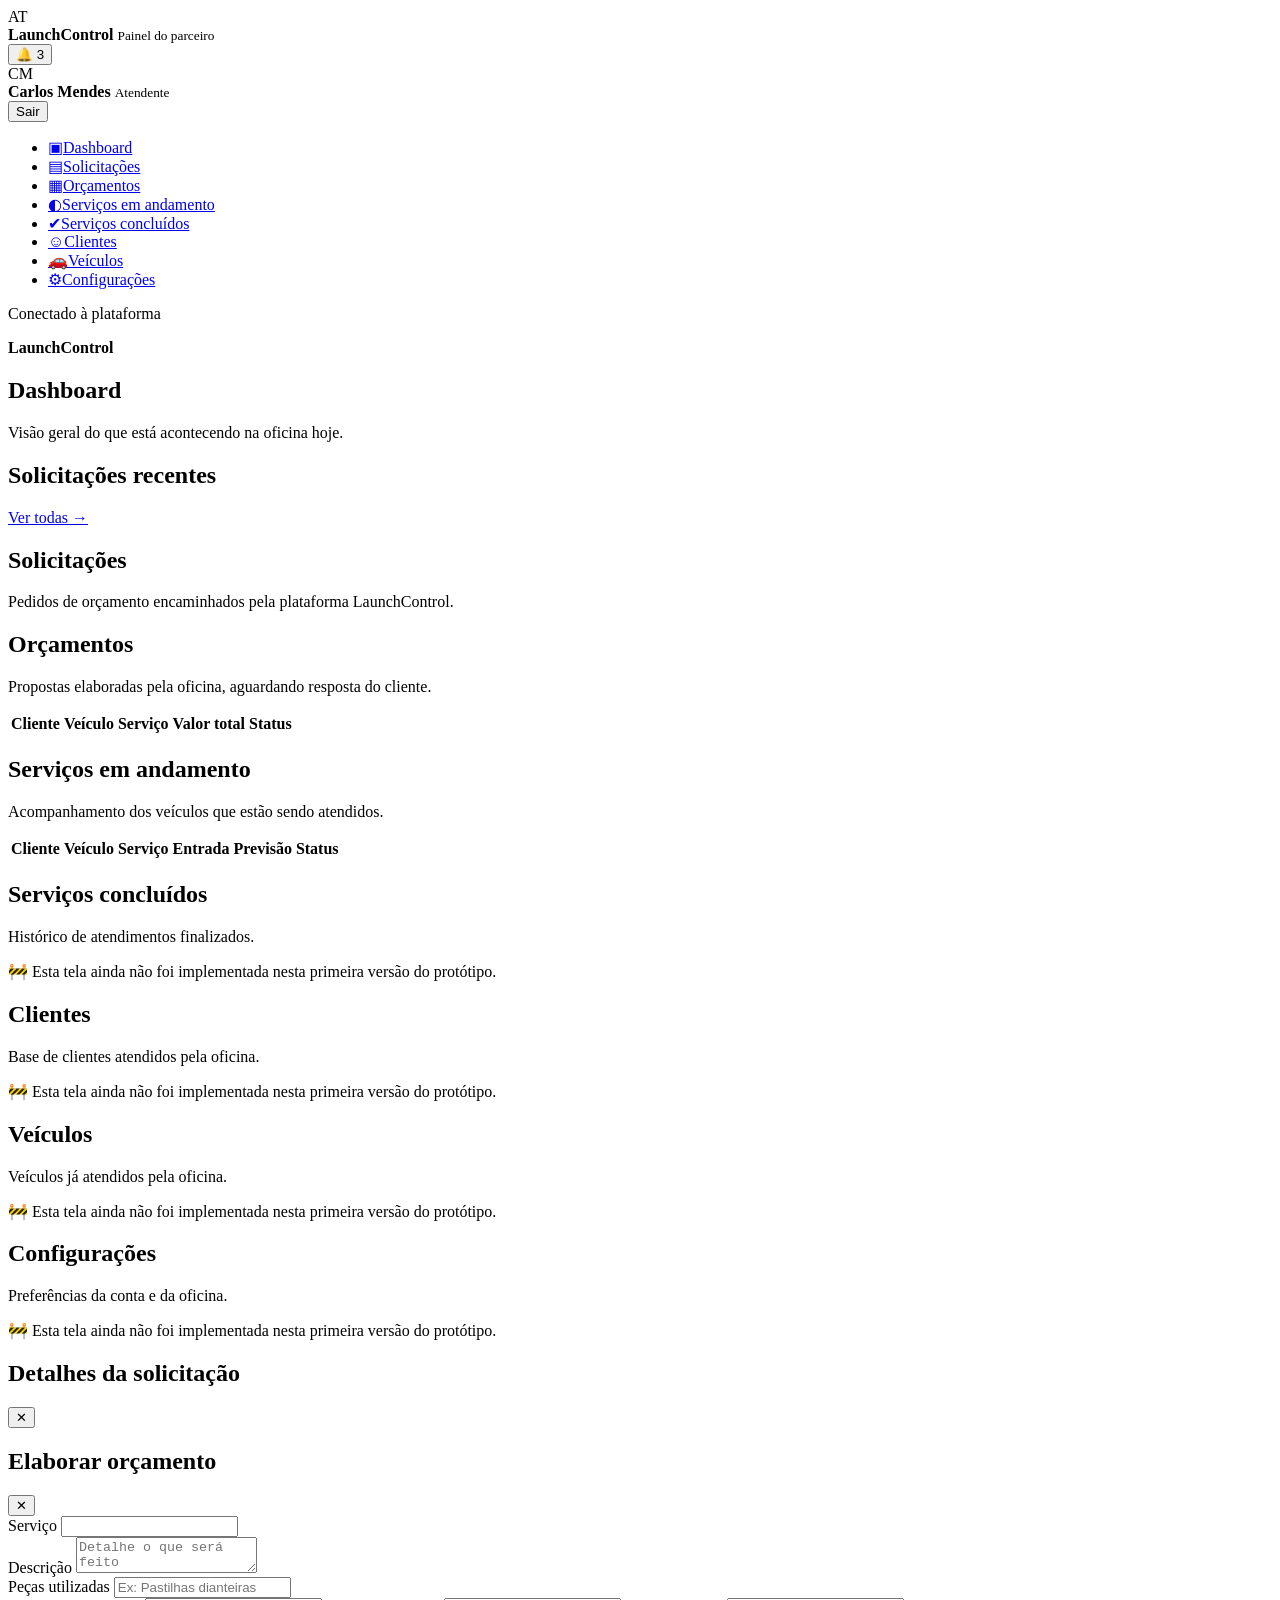
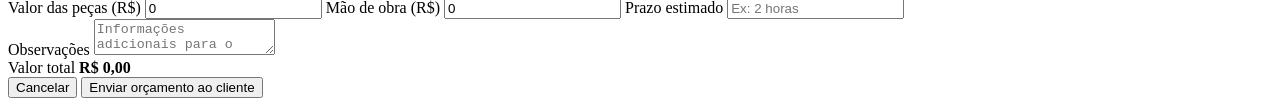
==== index.html @ 69ebf951 "feat: adiciona index.html LaunchControl" ====
<!DOCTYPE html>
<html lang="pt-BR">
<head>
<meta charset="UTF-8">
<meta name="viewport" content="width=device-width, initial-scale=1.0">
<title>LaunchControl — Painel da Oficina</title>
<link rel="preconnect" href="https://fonts.googleapis.com">
<link href="https://fonts.googleapis.com/css2?family=Oswald:wght@500;600;700&family=Inter:wght@400;500;600;700&family=Roboto+Mono:wght@500;600&display=swap" rel="stylesheet">
<link rel="stylesheet" href="style.css">
</head>
<body>

<!-- ============ HEADER ============ -->
<header class="topbar">
  <div class="topbar__brand">
    <span class="brand-mark">AT</span>
    <div class="brand-text">
      <strong>LaunchControl</strong>
      <small>Painel do parceiro</small>
    </div>
  </div>

  <div class="topbar__actions">
    <button class="icon-btn" id="btnNotif" title="Notificações">
      🔔
      <span class="badge-dot">3</span>
    </button>
    <div class="topbar__user">
      <div class="avatar">CM</div>
      <div class="user-text">
        <strong>Carlos Mendes</strong>
        <small>Atendente</small>
      </div>
    </div>
    <button class="btn btn--ghost" id="btnLogout">Sair</button>
  </div>
</header>

<div class="stripe" aria-hidden="true"></div>

<div class="app">

  <!-- ============ SIDEBAR ============ -->
  <nav class="sidebar">
    <ul>
      <li><a href="#" class="nav-link is-active" data-view="dashboard"><span class="nav-ico">▣</span>Dashboard</a></li>
      <li><a href="#" class="nav-link" data-view="solicitacoes"><span class="nav-ico">▤</span>Solicitações</a></li>
      <li><a href="#" class="nav-link" data-view="orcamentos"><span class="nav-ico">▦</span>Orçamentos</a></li>
      <li><a href="#" class="nav-link" data-view="andamento"><span class="nav-ico">◐</span>Serviços em andamento</a></li>
      <li><a href="#" class="nav-link" data-view="concluidos"><span class="nav-ico">✔</span>Serviços concluídos</a></li>
      <li><a href="#" class="nav-link" data-view="clientes"><span class="nav-ico">☺</span>Clientes</a></li>
      <li><a href="#" class="nav-link" data-view="veiculos"><span class="nav-ico">🚗</span>Veículos</a></li>
      <li><a href="#" class="nav-link" data-view="config"><span class="nav-ico">⚙</span>Configurações</a></li>
    </ul>
    <div class="sidebar__foot">
      <p>Conectado à plataforma</p>
      <strong>LaunchControl</strong>
    </div>
  </nav>

  <!-- ============ MAIN CONTENT ============ -->
  <main class="content">

    <!-- ---------- VIEW: DASHBOARD ---------- -->
    <section id="view-dashboard" class="view is-active">
      <div class="view-head">
        <div>
          <h1>Dashboard</h1>
          <p class="subtitle">Visão geral do que está acontecendo na oficina hoje.</p>
        </div>
      </div>

      <div class="cards-grid" id="kpiCards">
        <!-- preenchido via JS -->
      </div>

      <div class="panel">
        <div class="panel__head">
          <h2>Solicitações recentes</h2>
          <a href="#" class="link-more" data-view="solicitacoes">Ver todas →</a>
        </div>
        <div class="req-list" id="recentRequests">
          <!-- preenchido via JS -->
        </div>
      </div>
    </section>

    <!-- ---------- VIEW: SOLICITAÇÕES ---------- -->
    <section id="view-solicitacoes" class="view">
      <div class="view-head">
        <div>
          <h1>Solicitações</h1>
          <p class="subtitle">Pedidos de orçamento encaminhados pela plataforma LaunchControl.</p>
        </div>
      </div>
      <div class="panel">
        <div class="req-list" id="allRequests">
          <!-- preenchido via JS -->
        </div>
      </div>
    </section>

    <!-- ---------- VIEW: ORÇAMENTOS ---------- -->
    <section id="view-orcamentos" class="view">
      <div class="view-head">
        <div>
          <h1>Orçamentos</h1>
          <p class="subtitle">Propostas elaboradas pela oficina, aguardando resposta do cliente.</p>
        </div>
      </div>
      <div class="panel">
        <table class="data-table" id="orcamentosTable">
          <thead>
            <tr><th>Cliente</th><th>Veículo</th><th>Serviço</th><th>Valor total</th><th>Status</th></tr>
          </thead>
          <tbody><!-- preenchido via JS --></tbody>
        </table>
      </div>
    </section>

    <!-- ---------- VIEW: SERVIÇOS EM ANDAMENTO ---------- -->
    <section id="view-andamento" class="view">
      <div class="view-head">
        <div>
          <h1>Serviços em andamento</h1>
          <p class="subtitle">Acompanhamento dos veículos que estão sendo atendidos.</p>
        </div>
      </div>
      <div class="panel">
        <table class="data-table" id="andamentoTable">
          <thead>
            <tr>
              <th>Cliente</th><th>Veículo</th><th>Serviço</th>
              <th>Entrada</th><th>Previsão</th><th>Status</th>
            </tr>
          </thead>
          <tbody><!-- preenchido via JS --></tbody>
        </table>
      </div>
    </section>

    <!-- ---------- VIEW: PLACEHOLDER (Concluídos, Clientes, Veículos, Config) ---------- -->
    <section id="view-concluidos" class="view">
      <div class="view-head"><div><h1>Serviços concluídos</h1><p class="subtitle">Histórico de atendimentos finalizados.</p></div></div>
      <div class="panel empty-panel">
        <p>🚧 Esta tela ainda não foi implementada nesta primeira versão do protótipo.</p>
      </div>
    </section>
    <section id="view-clientes" class="view">
      <div class="view-head"><div><h1>Clientes</h1><p class="subtitle">Base de clientes atendidos pela oficina.</p></div></div>
      <div class="panel empty-panel"><p>🚧 Esta tela ainda não foi implementada nesta primeira versão do protótipo.</p></div>
    </section>
    <section id="view-veiculos" class="view">
      <div class="view-head"><div><h1>Veículos</h1><p class="subtitle">Veículos já atendidos pela oficina.</p></div></div>
      <div class="panel empty-panel"><p>🚧 Esta tela ainda não foi implementada nesta primeira versão do protótipo.</p></div>
    </section>
    <section id="view-config" class="view">
      <div class="view-head"><div><h1>Configurações</h1><p class="subtitle">Preferências da conta e da oficina.</p></div></div>
      <div class="panel empty-panel"><p>🚧 Esta tela ainda não foi implementada nesta primeira versão do protótipo.</p></div>
    </section>

  </main>
</div>

<!-- ============ MODAL: DETALHES DA SOLICITAÇÃO ============ -->
<div class="modal-overlay" id="modalDetalhe">
  <div class="modal modal--wide">
    <div class="modal__head">
      <h2>Detalhes da solicitação</h2>
      <button class="icon-btn" id="closeDetalhe">✕</button>
    </div>
    <div class="modal__body" id="detalheBody">
      <!-- preenchido via JS -->
    </div>
  </div>
</div>

<!-- ============ MODAL: ELABORAR ORÇAMENTO ============ -->
<div class="modal-overlay" id="modalOrcamento">
  <div class="modal modal--wide">
    <div class="modal__head">
      <h2>Elaborar orçamento</h2>
      <button class="icon-btn" id="closeOrcamento">✕</button>
    </div>
    <form class="modal__body" id="formOrcamento">
      <input type="hidden" id="orcSolicitacaoId">

      <div class="form-row">
        <label>Serviço
          <input type="text" id="orcServico" required>
        </label>
      </div>

      <div class="form-row">
        <label>Descrição
          <textarea id="orcDescricao" rows="2" placeholder="Detalhe o que será feito"></textarea>
        </label>
      </div>

      <div class="form-row">
        <label>Peças utilizadas
          <input type="text" id="orcPecas" placeholder="Ex: Pastilhas dianteiras">
        </label>
      </div>

      <div class="form-grid">
        <label>Valor das peças (R$)
          <input type="number" id="orcValorPecas" min="0" step="0.01" value="0" required>
        </label>
        <label>Mão de obra (R$)
          <input type="number" id="orcMaoDeObra" min="0" step="0.01" value="0" required>
        </label>
        <label>Prazo estimado
          <input type="text" id="orcPrazo" placeholder="Ex: 2 horas" required>
        </label>
      </div>

      <div class="form-row">
        <label>Observações
          <textarea id="orcObs" rows="2" placeholder="Informações adicionais para o cliente"></textarea>
        </label>
      </div>

      <div class="total-box">
        <span>Valor total</span>
        <strong id="orcTotal">R$ 0,00</strong>
      </div>

      <div class="modal__actions">
        <button type="button" class="btn btn--ghost" id="cancelOrcamento">Cancelar</button>
        <button type="submit" class="btn btn--primary">Enviar orçamento ao cliente</button>
      </div>
    </form>
  </div>
</div>

<!-- ============ TOAST ============ -->
<div class="toast" id="toast"></div>

<script src="script.js"></script>
</body>
</html>
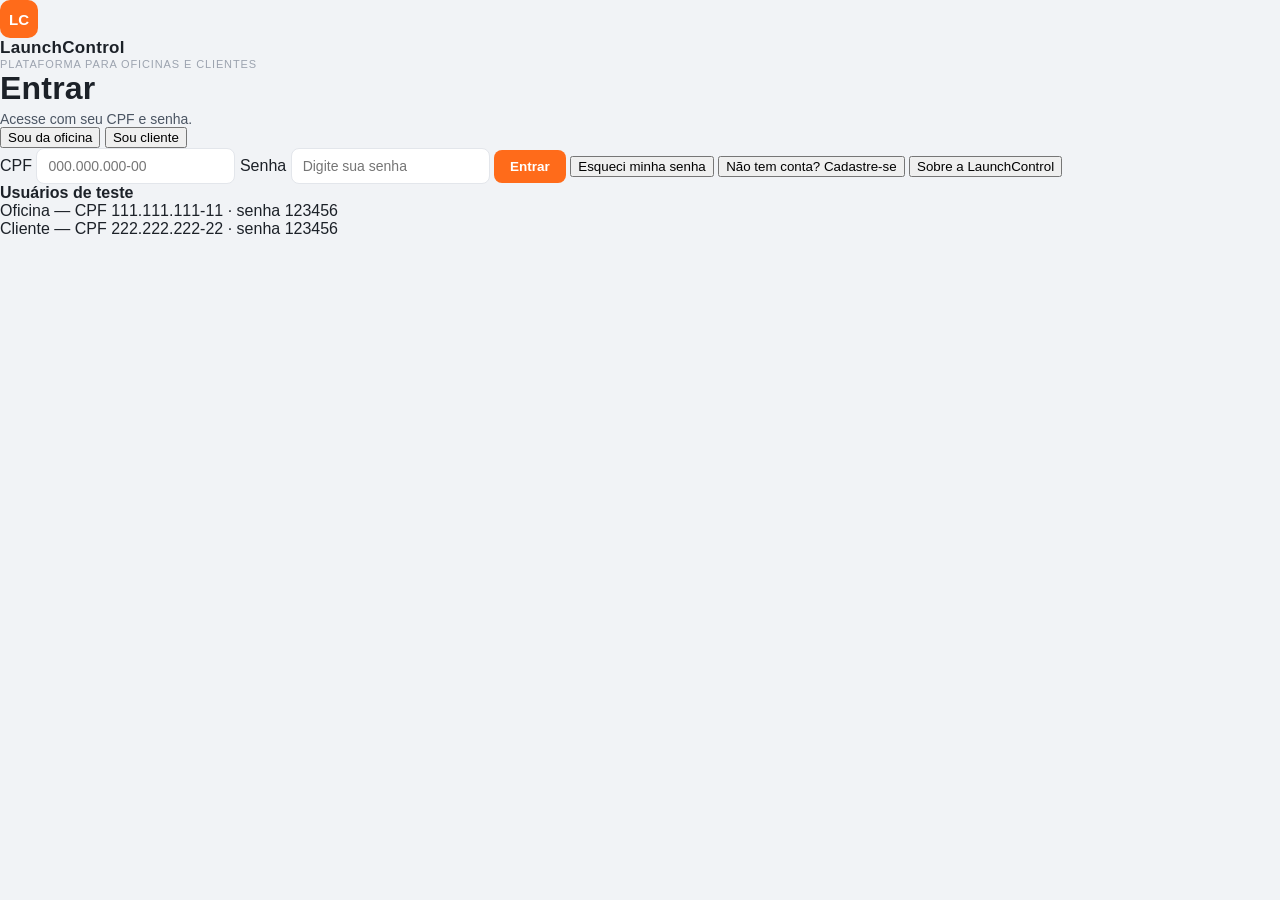
==== commit 269683af: "feat: atualiza index.html LaunchControl" ====
--- a/index.html
+++ b/index.html
@@ -3,183 +3,541 @@
 <head>
 <meta charset="UTF-8">
 <meta name="viewport" content="width=device-width, initial-scale=1.0">
-<title>LaunchControl — Painel da Oficina</title>
+<title>LaunchControl Oficina — Painel</title>
 <link rel="preconnect" href="https://fonts.googleapis.com">
 <link href="https://fonts.googleapis.com/css2?family=Oswald:wght@500;600;700&family=Inter:wght@400;500;600;700&family=Roboto+Mono:wght@500;600&display=swap" rel="stylesheet">
 <link rel="stylesheet" href="style.css">
 </head>
 <body>
 
-<!-- ============ HEADER ============ -->
-<header class="topbar">
-  <div class="topbar__brand">
-    <span class="brand-mark">AT</span>
-    <div class="brand-text">
-      <strong>LaunchControl</strong>
-      <small>Painel do parceiro</small>
-    </div>
-  </div>
-
-  <div class="topbar__actions">
-    <button class="icon-btn" id="btnNotif" title="Notificações">
-      🔔
-      <span class="badge-dot">3</span>
-    </button>
-    <div class="topbar__user">
-      <div class="avatar">CM</div>
-      <div class="user-text">
-        <strong>Carlos Mendes</strong>
-        <small>Atendente</small>
-      </div>
-    </div>
-    <button class="btn btn--ghost" id="btnLogout">Sair</button>
-  </div>
-</header>
-
-<div class="stripe" aria-hidden="true"></div>
-
-<div class="app">
-
-  <!-- ============ SIDEBAR ============ -->
-  <nav class="sidebar">
-    <ul>
-      <li><a href="#" class="nav-link is-active" data-view="dashboard"><span class="nav-ico">▣</span>Dashboard</a></li>
-      <li><a href="#" class="nav-link" data-view="solicitacoes"><span class="nav-ico">▤</span>Solicitações</a></li>
-      <li><a href="#" class="nav-link" data-view="orcamentos"><span class="nav-ico">▦</span>Orçamentos</a></li>
-      <li><a href="#" class="nav-link" data-view="andamento"><span class="nav-ico">◐</span>Serviços em andamento</a></li>
-      <li><a href="#" class="nav-link" data-view="concluidos"><span class="nav-ico">✔</span>Serviços concluídos</a></li>
-      <li><a href="#" class="nav-link" data-view="clientes"><span class="nav-ico">☺</span>Clientes</a></li>
-      <li><a href="#" class="nav-link" data-view="veiculos"><span class="nav-ico">🚗</span>Veículos</a></li>
-      <li><a href="#" class="nav-link" data-view="config"><span class="nav-ico">⚙</span>Configurações</a></li>
-    </ul>
-    <div class="sidebar__foot">
-      <p>Conectado à plataforma</p>
-      <strong>LaunchControl</strong>
-    </div>
-  </nav>
-
-  <!-- ============ MAIN CONTENT ============ -->
-  <main class="content">
-
-    <!-- ---------- VIEW: DASHBOARD ---------- -->
-    <section id="view-dashboard" class="view is-active">
-      <div class="view-head">
-        <div>
-          <h1>Dashboard</h1>
-          <p class="subtitle">Visão geral do que está acontecendo na oficina hoje.</p>
-        </div>
-      </div>
-
-      <div class="cards-grid" id="kpiCards">
-        <!-- preenchido via JS -->
-      </div>
-
-      <div class="panel">
-        <div class="panel__head">
-          <h2>Solicitações recentes</h2>
-          <a href="#" class="link-more" data-view="solicitacoes">Ver todas →</a>
-        </div>
-        <div class="req-list" id="recentRequests">
-          <!-- preenchido via JS -->
-        </div>
-      </div>
-    </section>
-
-    <!-- ---------- VIEW: SOLICITAÇÕES ---------- -->
-    <section id="view-solicitacoes" class="view">
-      <div class="view-head">
-        <div>
-          <h1>Solicitações</h1>
-          <p class="subtitle">Pedidos de orçamento encaminhados pela plataforma LaunchControl.</p>
-        </div>
-      </div>
-      <div class="panel">
-        <div class="req-list" id="allRequests">
-          <!-- preenchido via JS -->
-        </div>
-      </div>
-    </section>
-
-    <!-- ---------- VIEW: ORÇAMENTOS ---------- -->
-    <section id="view-orcamentos" class="view">
-      <div class="view-head">
-        <div>
-          <h1>Orçamentos</h1>
-          <p class="subtitle">Propostas elaboradas pela oficina, aguardando resposta do cliente.</p>
-        </div>
-      </div>
-      <div class="panel">
-        <table class="data-table" id="orcamentosTable">
-          <thead>
-            <tr><th>Cliente</th><th>Veículo</th><th>Serviço</th><th>Valor total</th><th>Status</th></tr>
-          </thead>
-          <tbody><!-- preenchido via JS --></tbody>
-        </table>
-      </div>
-    </section>
-
-    <!-- ---------- VIEW: SERVIÇOS EM ANDAMENTO ---------- -->
-    <section id="view-andamento" class="view">
-      <div class="view-head">
-        <div>
-          <h1>Serviços em andamento</h1>
-          <p class="subtitle">Acompanhamento dos veículos que estão sendo atendidos.</p>
-        </div>
-      </div>
-      <div class="panel">
-        <table class="data-table" id="andamentoTable">
-          <thead>
-            <tr>
-              <th>Cliente</th><th>Veículo</th><th>Serviço</th>
-              <th>Entrada</th><th>Previsão</th><th>Status</th>
-            </tr>
-          </thead>
-          <tbody><!-- preenchido via JS --></tbody>
-        </table>
-      </div>
-    </section>
-
-    <!-- ---------- VIEW: PLACEHOLDER (Concluídos, Clientes, Veículos, Config) ---------- -->
-    <section id="view-concluidos" class="view">
-      <div class="view-head"><div><h1>Serviços concluídos</h1><p class="subtitle">Histórico de atendimentos finalizados.</p></div></div>
-      <div class="panel empty-panel">
-        <p>🚧 Esta tela ainda não foi implementada nesta primeira versão do protótipo.</p>
-      </div>
-    </section>
-    <section id="view-clientes" class="view">
-      <div class="view-head"><div><h1>Clientes</h1><p class="subtitle">Base de clientes atendidos pela oficina.</p></div></div>
-      <div class="panel empty-panel"><p>🚧 Esta tela ainda não foi implementada nesta primeira versão do protótipo.</p></div>
-    </section>
-    <section id="view-veiculos" class="view">
-      <div class="view-head"><div><h1>Veículos</h1><p class="subtitle">Veículos já atendidos pela oficina.</p></div></div>
-      <div class="panel empty-panel"><p>🚧 Esta tela ainda não foi implementada nesta primeira versão do protótipo.</p></div>
-    </section>
-    <section id="view-config" class="view">
-      <div class="view-head"><div><h1>Configurações</h1><p class="subtitle">Preferências da conta e da oficina.</p></div></div>
-      <div class="panel empty-panel"><p>🚧 Esta tela ainda não foi implementada nesta primeira versão do protótipo.</p></div>
-    </section>
-
+<!-- =========================================================
+     TELA DE LOGIN
+     Autenticação simulada (mock/localStorage) — sem backend real.
+     Ponto de integração futura: substituir autenticarUsuario() em
+     script.js por uma chamada real a uma API de autenticação.
+     ========================================================= -->
+<div class="login-screen" id="telaLogin">
+  <div class="login-card">
+    <div class="login-card__brand">
+      <span class="brand-mark">LC</span>
+      <div class="brand-text">
+        <strong>LaunchControl</strong>
+        <small>Plataforma para oficinas e clientes</small>
+      </div>
+    </div>
+
+    <h1>Entrar</h1>
+    <p class="subtitle">Acesse com seu CPF e senha.</p>
+
+    <div class="segmented" id="tipoUsuarioSeg">
+      <button type="button" class="segmented__opt is-active" data-tipo="oficina">Sou da oficina</button>
+      <button type="button" class="segmented__opt" data-tipo="cliente">Sou cliente</button>
+    </div>
+
+    <form id="formLogin" novalidate>
+      <input type="hidden" id="loginTipo" value="oficina">
+
+      <label class="field">
+        CPF
+        <input type="text" id="loginCpf" inputmode="numeric" placeholder="000.000.000-00" maxlength="14" autocomplete="username" required>
+        <span class="field-error" id="erroCpf"></span>
+      </label>
+
+      <label class="field">
+        Senha
+        <input type="password" id="loginSenha" placeholder="Digite sua senha" autocomplete="current-password" required>
+        <span class="field-error" id="erroSenha"></span>
+      </label>
+
+      <span class="field-error" id="erroLogin"></span>
+
+      <button type="submit" class="btn btn--primary btn--block">Entrar</button>
+      <button type="button" class="btn-link" id="btnEsqueciSenha">Esqueci minha senha</button>
+      <button type="button" class="btn-link" id="btnIrParaCadastro">Não tem conta? Cadastre-se</button>
+      <button type="button" class="btn-link" id="btnIrParaSobreNos">Sobre a LaunchControl</button>
+    </form>
+
+    <div class="login-hint">
+      <strong>Usuários de teste</strong>
+      <p>Oficina — CPF <span class="mono">111.111.111-11</span> · senha <span class="mono">123456</span></p>
+      <p>Cliente — CPF <span class="mono">222.222.222-22</span> · senha <span class="mono">123456</span></p>
+    </div>
+  </div>
+</div>
+
+<!-- =========================================================
+     TELA DE CADASTRO
+     Criação de conta simulada (mock/localStorage) — sem backend real.
+     Ponto de integração futura: substituir cadastrarUsuario() em
+     script.js por uma chamada real a uma API (POST /auth/cadastro).
+     ========================================================= -->
+<div class="login-screen" id="telaCadastro" style="display:none;">
+  <div class="login-card">
+    <div class="login-card__brand">
+      <span class="brand-mark">LC</span>
+      <div class="brand-text">
+        <strong>LaunchControl</strong>
+        <small>Plataforma para oficinas e clientes</small>
+      </div>
+    </div>
+
+    <h1>Criar conta</h1>
+    <p class="subtitle">Preencha seus dados para começar a usar a LaunchControl.</p>
+
+    <div class="segmented" id="tipoCadastroSeg">
+      <button type="button" class="segmented__opt is-active" data-tipo="cliente">Sou cliente</button>
+      <button type="button" class="segmented__opt" data-tipo="oficina">Sou da oficina</button>
+    </div>
+
+    <form id="formCadastro" novalidate>
+      <input type="hidden" id="cadastroTipo" value="cliente">
+
+      <label class="field">
+        Nome completo
+        <input type="text" id="cadastroNome" placeholder="Digite seu nome completo" autocomplete="name" required>
+        <span class="field-error" id="erroCadastroNome"></span>
+      </label>
+
+      <label class="field">
+        CPF
+        <input type="text" id="cadastroCpf" inputmode="numeric" placeholder="000.000.000-00" maxlength="14" autocomplete="off" required>
+        <span class="field-error" id="erroCadastroCpf"></span>
+      </label>
+
+      <label class="field" id="campoCadastroTelefone">
+        Telefone
+        <input type="text" id="cadastroTelefone" inputmode="numeric" placeholder="(00) 00000-0000" maxlength="15" autocomplete="tel">
+        <span class="field-error" id="erroCadastroTelefone"></span>
+      </label>
+
+      <label class="field" id="campoCadastroEmail">
+        E-mail
+        <input type="email" id="cadastroEmail" placeholder="seuemail@exemplo.com" autocomplete="email">
+        <span class="field-error" id="erroCadastroEmail"></span>
+      </label>
+
+      <label class="field" id="campoCadastroCargo" style="display:none;">
+        Cargo
+        <input type="text" id="cadastroCargo" placeholder="Ex.: Atendente, Gerente" autocomplete="off">
+        <span class="field-error" id="erroCadastroCargo"></span>
+      </label>
+
+      <label class="field">
+        Senha
+        <input type="password" id="cadastroSenha" placeholder="Crie uma senha (mín. 6 caracteres)" autocomplete="new-password" required>
+        <span class="field-error" id="erroCadastroSenha"></span>
+      </label>
+
+      <label class="field">
+        Confirmar senha
+        <input type="password" id="cadastroConfirmarSenha" placeholder="Repita a senha" autocomplete="new-password" required>
+        <span class="field-error" id="erroCadastroConfirmarSenha"></span>
+      </label>
+
+      <span class="field-error" id="erroCadastro"></span>
+
+      <button type="submit" class="btn btn--primary btn--block">Criar conta</button>
+      <button type="button" class="btn-link" id="btnVoltarParaLogin">Já tenho conta? Entrar</button>
+    </form>
+  </div>
+</div>
+
+<!-- =========================================================
+     TELA SOBRE NÓS
+     Página institucional, integrada como uma tela do próprio app
+     (mesmo padrão de telaLogin/telaCadastro), acessível a partir
+     do link "Sobre a LaunchControl" na tela de login.
+     ========================================================= -->
+<div class="about-page" id="telaSobreNos" style="display:none;">
+
+  <header class="about-topbar">
+    <div class="about-topbar__brand">
+      <span class="brand-mark">LC</span>
+      <div class="brand-text">
+        <strong>LaunchControl</strong>
+        <small>Plataforma para oficinas e clientes</small>
+      </div>
+    </div>
+    <nav class="about-nav">
+      <a href="#" id="linkSobreNosInicio">Início</a>
+      <a href="#" class="is-active">Sobre nós</a>
+    </nav>
+    <div class="about-topbar__actions">
+      <button type="button" class="btn btn--ghost btn--small" id="btnSobreNosEntrar">Entrar</button>
+      <button type="button" class="btn btn--primary btn--small" id="btnSobreNosCriarConta">Criar conta</button>
+    </div>
+  </header>
+
+  <section class="about-hero">
+    <span class="about-eyebrow">Sobre a LaunchControl</span>
+    <h1>Conectamos oficinas e clientes em um só lugar</h1>
+    <p>A LaunchControl nasceu para simplificar a relação entre oficinas mecânicas e seus clientes, do orçamento à entrega do serviço — tudo em uma plataforma transparente e organizada.</p>
+  </section>
+
+  <main class="about-content">
+    <div class="about-section-head">
+      <span class="about-kicker">Quem somos</span>
+      <h2>Uma plataforma feita para o dia a dia da oficina</h2>
+      <p>O LaunchControl é uma plataforma digital criada para conectar clientes, oficinas e fornecedores de peças e serviços automotivos em um único ambiente. Reunimos solicitações, orçamentos e acompanhamento de serviços para tornar a manutenção veicular mais prática, organizada e transparente.</p>
+    </div>
+
+    <div class="about-pillars-grid">
+      <div class="about-pillar-card">
+        <div class="about-pillar-card__icon">◎</div>
+        <h3>Missão</h3>
+        <p>Conectar oficinas, clientes e fornecedores em uma plataforma completa para organizar solicitações, orçamentos, serviços, clientes e veículos, tornando a gestão automotiva mais simples, transparente e eficiente.</p>
+      </div>
+      <div class="about-pillar-card">
+        <div class="about-pillar-card__icon">✦</div>
+        <h3>Propósito</h3>
+        <p>Tornar o processo de manutenção automotiva mais organizado e acessível. O LaunchControl existe para reunir informações e facilitar a comunicação, ajudando os usuários a encontrar soluções, comparar alternativas e acompanhar os serviços com mais confiança.</p>
+      </div>
+    </div>
+
+    <div class="about-section-head">
+      <span class="about-kicker">O que nos guia</span>
+      <h2>Nossos valores</h2>
+      <p>Princípios que orientam como construímos a LaunchControl e como esperamos que oficinas e clientes se relacionem por meio dela.</p>
+    </div>
+
+    <div class="about-values-grid">
+      <div class="about-value-card">
+        <span class="about-value-num">01</span>
+        <h4>Transparência</h4>
+        <p>Informações claras para facilitar a comparação entre serviços, peças e orçamentos e apoiar decisões mais seguras.</p>
+      </div>
+      <div class="about-value-card">
+        <span class="about-value-num">02</span>
+        <h4>Praticidade</h4>
+        <p>Simplificar a pesquisa, contratação e acompanhamento dos serviços automotivos, reduzindo processos desnecessários.</p>
+      </div>
+      <div class="about-value-card">
+        <span class="about-value-num">03</span>
+        <h4>Confiança</h4>
+        <p>Promover relações mais seguras entre clientes, oficinas e fornecedores por meio de informações organizadas e acessíveis.</p>
+      </div>
+      <div class="about-value-card">
+        <span class="about-value-num">04</span>
+        <h4>Inovação</h4>
+        <p>Utilizar a tecnologia para modernizar o setor automotivo e melhorar a experiência de todos os participantes.</p>
+      </div>
+      <div class="about-value-card">
+        <span class="about-value-num">05</span>
+        <h4>Eficiência</h4>
+        <p>Organizar processos e informações para tornar a gestão de serviços mais produtiva e objetiva.</p>
+      </div>
+      <div class="about-value-card">
+        <span class="about-value-num">06</span>
+        <h4>Conexão</h4>
+        <p>Aproximar clientes, oficinas e fornecedores em um ambiente digital centralizado e integrado.</p>
+      </div>
+    </div>
+
+    <div class="about-band">
+      <div>
+        <h3>Pronto para organizar sua oficina ou seus veículos?</h3>
+        <p>Crie sua conta gratuita e comece a usar a LaunchControl agora mesmo.</p>
+      </div>
+      <div class="about-band__actions">
+        <button type="button" class="btn btn--ghost" id="btnSobreNosEntrarBand">Entrar</button>
+        <button type="button" class="btn btn--primary" id="btnSobreNosCriarContaBand">Criar conta</button>
+      </div>
+    </div>
   </main>
 </div>
 
-<!-- ============ MODAL: DETALHES DA SOLICITAÇÃO ============ -->
+<!-- =========================================================
+     PAINEL DA OFICINA
+     ========================================================= -->
+<div class="app-shell" id="appOficina" style="display:none;">
+
+  <header class="topbar">
+    <div class="topbar__brand">
+      <span class="brand-mark">LC</span>
+      <div class="brand-text">
+        <strong>LaunchControl</strong>
+        <small>Painel do parceiro</small>
+      </div>
+    </div>
+
+    <div class="topbar__actions">
+      <button class="icon-btn" id="btnNotif" title="Notificações">
+        🔔
+        <span class="badge-dot">3</span>
+      </button>
+      <div class="topbar__user">
+        <div class="avatar" id="oficinaAvatar">CM</div>
+        <div class="user-text">
+          <strong id="oficinaNome">Carlos Mendes</strong>
+          <small id="oficinaCargo">Atendente</small>
+        </div>
+      </div>
+      <button class="btn btn--ghost" id="btnLogoutOficina">Sair</button>
+    </div>
+  </header>
+
+  <div class="stripe" aria-hidden="true"></div>
+
+  <div class="app">
+
+    <nav class="sidebar">
+      <ul>
+        <li><a href="#" class="nav-link is-active" data-view="dashboard"><span class="nav-ico">▣</span>Dashboard</a></li>
+        <li><a href="#" class="nav-link" data-view="solicitacoes"><span class="nav-ico">▤</span>Solicitações</a></li>
+        <li><a href="#" class="nav-link" data-view="orcamentos"><span class="nav-ico">▦</span>Orçamentos</a></li>
+        <li><a href="#" class="nav-link" data-view="andamento"><span class="nav-ico">◐</span>Serviços em andamento</a></li>
+        <li><a href="#" class="nav-link" data-view="concluidos"><span class="nav-ico">✔</span>Serviços concluídos</a></li>
+        <li><a href="#" class="nav-link" data-view="clientes"><span class="nav-ico">☺</span>Clientes</a></li>
+        <li><a href="#" class="nav-link" data-view="veiculos"><span class="nav-ico">🚗</span>Veículos</a></li>
+        <li><a href="#" class="nav-link" data-view="config"><span class="nav-ico">⚙</span>Configurações</a></li>
+      </ul>
+      <div class="sidebar__foot">
+        <p>Conectado à plataforma</p>
+        <strong>LaunchControl</strong>
+      </div>
+    </nav>
+
+    <main class="content">
+
+      <section id="view-dashboard" class="view is-active">
+        <div class="view-head">
+          <div>
+            <h1>Dashboard</h1>
+            <p class="subtitle">Visão geral do que está acontecendo na oficina hoje.</p>
+          </div>
+        </div>
+        <div class="cards-grid" id="kpiCards"></div>
+        <div class="panel">
+          <div class="panel__head">
+            <h2>Solicitações recentes</h2>
+            <a href="#" class="link-more" data-view="solicitacoes">Ver todas →</a>
+          </div>
+          <div class="req-list" id="recentRequests"></div>
+        </div>
+      </section>
+
+      <section id="view-solicitacoes" class="view">
+        <div class="view-head">
+          <div>
+            <h1>Solicitações</h1>
+            <p class="subtitle">Pedidos de orçamento encaminhados pela plataforma LaunchControl.</p>
+          </div>
+        </div>
+        <div class="panel">
+          <div class="req-list" id="allRequests"></div>
+        </div>
+      </section>
+
+      <section id="view-orcamentos" class="view">
+        <div class="view-head">
+          <div>
+            <h1>Orçamentos</h1>
+            <p class="subtitle">Propostas elaboradas pela oficina, aguardando resposta do cliente. Clique em uma linha para ver os detalhes.</p>
+          </div>
+        </div>
+        <div class="panel">
+          <table class="data-table" id="orcamentosTable">
+            <thead>
+              <tr><th>Cliente</th><th>Veículo</th><th>Serviço</th><th>Valor total</th><th>Status</th></tr>
+            </thead>
+            <tbody></tbody>
+          </table>
+        </div>
+      </section>
+
+      <section id="view-andamento" class="view">
+        <div class="view-head">
+          <div>
+            <h1>Serviços em andamento</h1>
+            <p class="subtitle">Acompanhamento dos veículos que estão sendo atendidos.</p>
+          </div>
+        </div>
+        <div class="panel">
+          <table class="data-table" id="andamentoTable">
+            <thead>
+              <tr>
+                <th>Cliente</th><th>Veículo</th><th>Serviço</th>
+                <th>Entrada</th><th>Previsão</th><th>Status</th>
+              </tr>
+            </thead>
+            <tbody></tbody>
+          </table>
+        </div>
+      </section>
+
+      <section id="view-concluidos" class="view">
+        <div class="view-head"><div><h1>Serviços concluídos</h1><p class="subtitle">Histórico de atendimentos finalizados.</p></div></div>
+        <div class="panel">
+          <table class="data-table" id="concluidosTable">
+            <thead><tr><th>Cliente</th><th>Veículo</th><th>Serviço</th><th>Data</th><th>Valor total</th></tr></thead>
+            <tbody></tbody>
+          </table>
+        </div>
+      </section>
+
+      <section id="view-clientes" class="view">
+        <div class="view-head"><div><h1>Clientes</h1><p class="subtitle">Base de clientes atendidos pela oficina.</p></div></div>
+        <div class="panel">
+          <table class="data-table" id="clientesTable">
+            <thead><tr><th>Nome</th><th>CPF</th><th>Telefone</th><th>E-mail</th><th>Veículos</th></tr></thead>
+            <tbody></tbody>
+          </table>
+        </div>
+      </section>
+
+      <section id="view-veiculos" class="view">
+        <div class="view-head"><div><h1>Veículos</h1><p class="subtitle">Veículos já atendidos pela oficina.</p></div></div>
+        <div class="panel">
+          <table class="data-table" id="veiculosTable">
+            <thead><tr><th>Veículo</th><th>Ano</th><th>Cliente</th><th>Último serviço</th></tr></thead>
+            <tbody></tbody>
+          </table>
+        </div>
+      </section>
+
+      <section id="view-config" class="view">
+        <div class="view-head"><div><h1>Configurações</h1><p class="subtitle">Preferências da conta e da oficina.</p></div></div>
+        <div class="panel empty-panel"><p>🚧 Esta tela ainda não foi implementada nesta primeira versão do protótipo.</p></div>
+      </section>
+
+    </main>
+  </div>
+</div>
+
+<!-- =========================================================
+     PAINEL DO CLIENTE FINAL
+     ========================================================= -->
+<div class="app-shell" id="appCliente" style="display:none;">
+
+  <header class="topbar">
+    <div class="topbar__brand">
+      <span class="brand-mark">LC</span>
+      <div class="brand-text">
+        <strong>LaunchControl</strong>
+        <small>Portal do cliente</small>
+      </div>
+    </div>
+
+    <div class="topbar__actions">
+      <div class="topbar__user">
+        <div class="avatar" id="cliAvatar">JS</div>
+        <div class="user-text">
+          <strong id="cliNomeTopo">João Silva</strong>
+          <small>Cliente</small>
+        </div>
+      </div>
+      <button class="btn btn--ghost" id="btnLogoutCliente">Sair</button>
+    </div>
+  </header>
+
+  <div class="stripe" aria-hidden="true"></div>
+
+  <div class="app">
+
+    <nav class="sidebar">
+      <ul>
+        <li><a href="#" class="nav-link-cli is-active" data-view-cli="dashboard"><span class="nav-ico">▣</span>Início</a></li>
+        <li><a href="#" class="nav-link-cli" data-view-cli="veiculos"><span class="nav-ico">🚗</span>Meus veículos</a></li>
+        <li><a href="#" class="nav-link-cli" data-view-cli="solicitacoes"><span class="nav-ico">▤</span>Solicitações</a></li>
+        <li><a href="#" class="nav-link-cli" data-view-cli="orcamentos"><span class="nav-ico">▦</span>Meus orçamentos</a></li>
+        <li><a href="#" class="nav-link-cli" data-view-cli="servicos"><span class="nav-ico">🔧</span>Serviços</a></li>
+        <li><a href="#" class="nav-link-cli" data-view-cli="perfil"><span class="nav-ico">☺</span>Meu perfil</a></li>
+      </ul>
+      <div class="sidebar__foot">
+        <p>Conectado à plataforma</p>
+        <strong>LaunchControl</strong>
+      </div>
+    </nav>
+
+    <main class="content">
+
+      <section id="viewcli-dashboard" class="view is-active">
+        <div class="view-head">
+          <div>
+            <h1>Olá, <span id="cliNomeSaudacao">João</span> 👋</h1>
+            <p class="subtitle">Aqui está um resumo do que está acontecendo com o seu veículo.</p>
+          </div>
+        </div>
+        <div class="cards-grid" id="cliKpiCards"></div>
+        <div class="panel">
+          <div class="panel__head">
+            <h2>Últimas solicitações</h2>
+            <a href="#" class="link-more-cli" data-view-cli="solicitacoes">Ver todas →</a>
+          </div>
+          <div class="req-list" id="cliRecentRequests"></div>
+        </div>
+      </section>
+
+      <section id="viewcli-veiculos" class="view">
+        <div class="view-head"><div><h1>Meus veículos</h1><p class="subtitle">Veículos cadastrados na sua conta.</p></div></div>
+        <div class="cards-grid" id="cliVeiculosCards"></div>
+      </section>
+
+      <section id="viewcli-solicitacoes" class="view">
+        <div class="view-head"><div><h1>Solicitações</h1><p class="subtitle">Pedidos que você enviou à oficina.</p></div></div>
+        <div class="panel">
+          <div class="req-list" id="cliAllRequests"></div>
+        </div>
+      </section>
+
+      <section id="viewcli-orcamentos" class="view">
+        <div class="view-head"><div><h1>Meus orçamentos</h1><p class="subtitle">Clique em um orçamento para ver os itens e responder à oficina.</p></div></div>
+        <div class="panel">
+          <table class="data-table" id="cliOrcamentosTable">
+            <thead><tr><th>Veículo</th><th>Serviço</th><th>Valor total</th><th>Status</th></tr></thead>
+            <tbody></tbody>
+          </table>
+        </div>
+      </section>
+
+      <section id="viewcli-servicos" class="view">
+        <div class="view-head"><div><h1>Serviços</h1><p class="subtitle">Serviços em andamento e concluídos.</p></div></div>
+        <div class="panel">
+          <table class="data-table" id="cliServicosTable">
+            <thead><tr><th>Veículo</th><th>Serviço</th><th>Entrada</th><th>Previsão</th><th>Status</th></tr></thead>
+            <tbody></tbody>
+          </table>
+        </div>
+      </section>
+
+      <section id="viewcli-perfil" class="view">
+        <div class="view-head"><div><h1>Meu perfil</h1><p class="subtitle">Seus dados cadastrados na plataforma LaunchControl.</p></div></div>
+        <div class="panel">
+          <div class="detail-grid" id="cliPerfilInfo"></div>
+        </div>
+      </section>
+
+    </main>
+  </div>
+</div>
+
+<!-- ============ MODAL: DETALHES DA SOLICITAÇÃO (oficina) ============ -->
 <div class="modal-overlay" id="modalDetalhe">
   <div class="modal modal--wide">
     <div class="modal__head">
       <h2>Detalhes da solicitação</h2>
       <button class="icon-btn" id="closeDetalhe">✕</button>
     </div>
-    <div class="modal__body" id="detalheBody">
-      <!-- preenchido via JS -->
-    </div>
-  </div>
-</div>
-
-<!-- ============ MODAL: ELABORAR ORÇAMENTO ============ -->
+    <div class="modal__body" id="detalheBody"></div>
+  </div>
+</div>
+
+<!-- ============ MODAL: DETALHES DA SOLICITAÇÃO (cliente, somente leitura) ============ -->
+<div class="modal-overlay" id="modalDetalheCli">
+  <div class="modal modal--wide">
+    <div class="modal__head">
+      <h2>Detalhes da solicitação</h2>
+      <button class="icon-btn" id="closeDetalheCli">✕</button>
+    </div>
+    <div class="modal__body" id="detalheCliBody"></div>
+  </div>
+</div>
+
+<!-- ============ MODAL: ELABORAR / EDITAR ORÇAMENTO (oficina) ============ -->
 <div class="modal-overlay" id="modalOrcamento">
   <div class="modal modal--wide">
     <div class="modal__head">
-      <h2>Elaborar orçamento</h2>
+      <h2 id="orcModalTitulo">Elaborar orçamento</h2>
       <button class="icon-btn" id="closeOrcamento">✕</button>
     </div>
     <form class="modal__body" id="formOrcamento">
@@ -197,27 +555,38 @@
         </label>
       </div>
 
-      <div class="form-row">
-        <label>Peças utilizadas
-          <input type="text" id="orcPecas" placeholder="Ex: Pastilhas dianteiras">
-        </label>
-      </div>
-
-      <div class="form-grid">
-        <label>Valor das peças (R$)
-          <input type="number" id="orcValorPecas" min="0" step="0.01" value="0" required>
-        </label>
-        <label>Mão de obra (R$)
-          <input type="number" id="orcMaoDeObra" min="0" step="0.01" value="0" required>
-        </label>
+      <!-- ---- PEÇAS (itemizado) ---- -->
+      <div class="items-section">
+        <div class="items-section__head">
+          <h3>Peças</h3>
+          <button type="button" class="btn btn--outline btn--small" id="btnAddPeca">+ Adicionar peça</button>
+        </div>
+        <div class="item-rows item-rows--pecas" id="orcPecasList"></div>
+        <div class="subtotal-row">
+          <span>Subtotal das peças</span>
+          <strong id="orcSubtotalPecas">R$ 0,00</strong>
+        </div>
+      </div>
+
+      <!-- ---- MÃO DE OBRA (itemizado) ---- -->
+      <div class="items-section">
+        <div class="items-section__head">
+          <h3>Mão de obra</h3>
+          <button type="button" class="btn btn--outline btn--small" id="btnAddMaoObra">+ Adicionar mão de obra</button>
+        </div>
+        <div class="item-rows item-rows--maoobra" id="orcMaoObraList"></div>
+        <div class="subtotal-row">
+          <span>Subtotal da mão de obra</span>
+          <strong id="orcSubtotalMaoObra">R$ 0,00</strong>
+        </div>
+      </div>
+
+      <div class="form-grid form-grid--2">
         <label>Prazo estimado
           <input type="text" id="orcPrazo" placeholder="Ex: 2 horas" required>
         </label>
-      </div>
-
-      <div class="form-row">
         <label>Observações
-          <textarea id="orcObs" rows="2" placeholder="Informações adicionais para o cliente"></textarea>
+          <textarea id="orcObs" rows="1" placeholder="Informações adicionais para o cliente"></textarea>
         </label>
       </div>
 
@@ -234,6 +603,28 @@
   </div>
 </div>
 
+<!-- ============ MODAL: DETALHE DO ORÇAMENTO (oficina, somente leitura + editar) ============ -->
+<div class="modal-overlay" id="modalOrcamentoDetalheOficina">
+  <div class="modal modal--wide">
+    <div class="modal__head">
+      <h2>Detalhes do orçamento</h2>
+      <button class="icon-btn" id="closeOrcamentoDetalheOficina">✕</button>
+    </div>
+    <div class="modal__body" id="orcamentoDetalheOficinaBody"></div>
+  </div>
+</div>
+
+<!-- ============ MODAL: ORÇAMENTO DETALHADO (cliente — aprovar/recusar) ============ -->
+<div class="modal-overlay" id="modalOrcamentoCliente">
+  <div class="modal modal--wide">
+    <div class="modal__head">
+      <h2>Orçamento detalhado</h2>
+      <button class="icon-btn" id="closeOrcamentoCliente">✕</button>
+    </div>
+    <div class="modal__body" id="orcamentoClienteBody"></div>
+  </div>
+</div>
+
 <!-- ============ TOAST ============ -->
 <div class="toast" id="toast"></div>
 
--- a/style.css
+++ b/style.css
@@ -0,0 +1,315 @@
+/* =========================================================
+   LaunchControl — Design tokens
+   Fundo claro / grafite como base / laranja como cor de destaque
+   Tipografia: Oswald (display, industrial) + Inter (texto) + Roboto Mono (dados)
+   ========================================================= */
+:root{
+  --bg:            #F1F3F6;
+  --surface:       #FFFFFF;
+  --surface-2:     #F7F8FA;
+  --ink:           #1C2128;
+  --ink-soft:      #4B5563;
+  --line:          #E3E6EB;
+
+  --accent:        #FF6B1A;
+  --accent-dark:   #E0570D;
+  --accent-soft:   #FFE7D6;
+
+  --blue:          #2563EB;
+  --blue-soft:     #DCE7FD;
+  --teal:          #0F9D78;
+  --teal-soft:     #D7F3EA;
+  --amber:         #C7790A;
+  --amber-soft:    #FCEBCF;
+  --purple:        #6D4FD1;
+  --purple-soft:   #E8E2FB;
+  --slate:         #64748B;
+  --slate-soft:    #E7EBF0;
+  --red:           #D7373F;
+  --red-soft:      #FBE0DF;
+
+  --radius-s: 8px;
+  --radius-m: 14px;
+  --radius-l: 20px;
+  --shadow: 0 1px 2px rgba(28,33,40,.04), 0 8px 24px rgba(28,33,40,.06);
+
+  --font-display: 'Oswald', sans-serif;
+  --font-body: 'Inter', sans-serif;
+  --font-mono: 'Roboto Mono', monospace;
+}
+
+*{ box-sizing:border-box; }
+html,body{ height:100%; }
+body{
+  margin:0;
+  background:var(--bg);
+  color:var(--ink);
+  font-family:var(--font-body);
+  -webkit-font-smoothing:antialiased;
+}
+h1,h2,h3{ font-family:var(--font-display); letter-spacing:.2px; margin:0; }
+p{ margin:0; }
+a{ color:inherit; text-decoration:none; }
+ul{ list-style:none; margin:0; padding:0; }
+button{ font-family:inherit; cursor:pointer; }
+
+/* ============ TOPBAR ============ */
+.topbar{
+  height:64px;
+  display:flex; align-items:center; justify-content:space-between;
+  padding:0 24px;
+  background:var(--ink);
+  color:#fff;
+}
+.topbar__brand{ display:flex; align-items:center; gap:12px; }
+.brand-mark{
+  width:38px; height:38px; border-radius:10px;
+  background:var(--accent);
+  color:#fff; font-family:var(--font-display); font-weight:700; font-size:15px;
+  display:flex; align-items:center; justify-content:center;
+}
+.brand-text{ display:flex; flex-direction:column; line-height:1.15; }
+.brand-text strong{ font-family:var(--font-display); font-size:17px; font-weight:600; letter-spacing:.3px; }
+.brand-text small{ color:#9CA3AF; font-size:11px; text-transform:uppercase; letter-spacing:.08em; }
+
+.topbar__actions{ display:flex; align-items:center; gap:18px; }
+.icon-btn{
+  position:relative;
+  background:rgba(255,255,255,.08);
+  border:none; color:#fff;
+  width:38px; height:38px; border-radius:50%;
+  display:flex; align-items:center; justify-content:center;
+  font-size:16px;
+}
+.badge-dot{
+  position:absolute; top:-4px; right:-4px;
+  background:var(--accent); color:#fff;
+  font-size:10px; font-weight:700;
+  min-width:16px; height:16px; border-radius:50%;
+  display:flex; align-items:center; justify-content:center;
+  font-family:var(--font-mono);
+}
+.topbar__user{ display:flex; align-items:center; gap:10px; }
+.avatar{
+  width:36px; height:36px; border-radius:50%;
+  background:#3A4150; color:#fff;
+  display:flex; align-items:center; justify-content:center;
+  font-family:var(--font-display); font-size:13px;
+}
+.user-text{ display:flex; flex-direction:column; line-height:1.15; }
+.user-text strong{ font-size:13px; }
+.user-text small{ color:#9CA3AF; font-size:11px; }
+
+.btn{
+  border:none; border-radius:var(--radius-s);
+  padding:9px 16px; font-weight:600; font-size:13.5px;
+  display:inline-flex; align-items:center; gap:6px;
+}
+.btn--ghost{ background:rgba(255,255,255,.1); color:#fff; }
+.btn--ghost:hover{ background:rgba(255,255,255,.18); }
+.btn--primary{ background:var(--accent); color:#fff; }
+.btn--primary:hover{ background:var(--accent-dark); }
+.btn--outline{ background:transparent; border:1.5px solid var(--line); color:var(--ink); }
+.btn--outline:hover{ border-color:var(--ink-soft); }
+.btn--danger{ background:var(--red-soft); color:var(--red); }
+.btn--danger:hover{ background:#F6C7C6; }
+
+/* hazard stripe divider — a small nod to workshop signage, used once */
+.stripe{
+  height:5px;
+  background:repeating-linear-gradient(
+    -45deg,
+    var(--accent) 0px, var(--accent) 10px,
+    var(--ink) 10px, var(--ink) 20px
+  );
+}
+
+/* ============ LAYOUT ============ */
+.app{ display:flex; min-height:calc(100vh - 69px); }
+
+.sidebar{
+  width:238px; flex-shrink:0;
+  background:var(--surface);
+  border-right:1px solid var(--line);
+  padding:18px 12px;
+  display:flex; flex-direction:column; justify-content:space-between;
+}
+.nav-link{
+  display:flex; align-items:center; gap:11px;
+  padding:10px 12px; margin-bottom:2px;
+  border-radius:var(--radius-s);
+  font-size:14px; font-weight:500; color:var(--ink-soft);
+  border-left:3px solid transparent;
+}
+.nav-ico{ font-size:14px; width:16px; text-align:center; }
+.nav-link:hover{ background:var(--surface-2); color:var(--ink); }
+.nav-link.is-active{
+  background:var(--accent-soft); color:var(--accent-dark);
+  border-left:3px solid var(--accent); font-weight:600;
+}
+.sidebar__foot{
+  padding:14px 12px; border-top:1px solid var(--line);
+  font-size:11.5px; color:var(--ink-soft);
+}
+.sidebar__foot strong{ display:block; color:var(--ink); font-family:var(--font-display); letter-spacing:.3px; }
+
+.content{ flex:1; padding:28px 32px 60px; max-width:1180px; }
+
+.view{ display:none; }
+.view.is-active{ display:block; animation:fade .25s ease; }
+@keyframes fade{ from{opacity:0; transform:translateY(4px);} to{opacity:1; transform:none;} }
+
+.view-head{ display:flex; justify-content:space-between; align-items:flex-end; margin-bottom:22px; }
+.view-head h1{ font-size:26px; font-weight:600; }
+.subtitle{ color:var(--ink-soft); font-size:14px; margin-top:4px; }
+
+/* ============ KPI CARDS ============ */
+.cards-grid{
+  display:grid; grid-template-columns:repeat(4,1fr); gap:16px;
+  margin-bottom:28px;
+}
+.kpi-card{
+  background:var(--surface); border-radius:var(--radius-m);
+  padding:18px 20px; box-shadow:var(--shadow);
+  border-top:3px solid var(--kpi-color, var(--accent));
+}
+.kpi-card .kpi-label{ font-size:12.5px; color:var(--ink-soft); font-weight:500; }
+.kpi-card .kpi-value{
+  font-family:var(--font-mono); font-size:32px; font-weight:600;
+  margin-top:6px; color:var(--ink);
+}
+.kpi-card .kpi-icon{ float:right; font-size:20px; opacity:.8; }
+
+/* ============ PANEL ============ */
+.panel{
+  background:var(--surface); border-radius:var(--radius-l);
+  box-shadow:var(--shadow); padding:22px;
+}
+.panel__head{ display:flex; justify-content:space-between; align-items:center; margin-bottom:16px; }
+.panel__head h2{ font-size:17px; font-weight:600; }
+.link-more{ font-size:13px; font-weight:600; color:var(--accent); }
+.empty-panel{ text-align:center; padding:60px 20px; color:var(--ink-soft); }
+
+/* ============ REQUEST LIST ============ */
+.req-list{ display:flex; flex-direction:column; gap:12px; }
+.req-card{
+  display:flex; align-items:center; gap:20px;
+  padding:16px 18px; border:1px solid var(--line); border-radius:var(--radius-m);
+  transition:box-shadow .15s;
+}
+.req-card:hover{ box-shadow:0 4px 14px rgba(28,33,40,.07); }
+.req-card__main{ flex:1; display:grid; grid-template-columns:1.3fr 1.1fr 1.5fr .9fr; gap:14px; align-items:center; }
+.req-field{ display:flex; flex-direction:column; gap:2px; }
+.req-field .k{ font-size:10.5px; text-transform:uppercase; letter-spacing:.06em; color:var(--ink-soft); }
+.req-field .v{ font-size:13.5px; font-weight:600; }
+.req-field .v.mono{ font-family:var(--font-mono); }
+
+/* status badges */
+.status{
+  display:inline-flex; align-items:center; gap:6px;
+  font-size:11.5px; font-weight:700; text-transform:uppercase; letter-spacing:.03em;
+  padding:5px 10px; border-radius:999px; width:fit-content;
+}
+.status::before{ content:''; width:6px; height:6px; border-radius:50%; background:currentColor; }
+.status--aguardando{ background:var(--slate-soft); color:var(--slate); }
+.status--analise{ background:var(--blue-soft); color:var(--blue); }
+.status--aprovacao{ background:var(--amber-soft); color:var(--amber); }
+.status--aprovado{ background:var(--teal-soft); color:var(--teal); }
+.status--execucao{ background:var(--purple-soft); color:var(--purple); }
+.status--concluido{ background:var(--teal-soft); color:var(--teal); }
+.status--recusado{ background:var(--red-soft); color:var(--red); }
+
+/* ============ TABLE ============ */
+.data-table{ width:100%; border-collapse:collapse; }
+.data-table th{
+  text-align:left; font-size:11.5px; text-transform:uppercase; letter-spacing:.05em;
+  color:var(--ink-soft); padding:10px 12px; border-bottom:2px solid var(--line);
+}
+.data-table td{ padding:13px 12px; font-size:13.5px; border-bottom:1px solid var(--line); }
+.data-table tr:last-child td{ border-bottom:none; }
+.data-table td.mono{ font-family:var(--font-mono); }
+
+/* ============ MODAL ============ */
+.modal-overlay{
+  display:none; position:fixed; inset:0; background:rgba(20,23,28,.55);
+  align-items:center; justify-content:center; z-index:100; padding:20px;
+}
+.modal-overlay.is-open{ display:flex; }
+.modal{
+  background:var(--surface); border-radius:var(--radius-l);
+  width:100%; max-width:520px; max-height:88vh; overflow:auto;
+  box-shadow:0 20px 60px rgba(0,0,0,.25);
+}
+.modal--wide{ max-width:640px; }
+.modal__head{
+  display:flex; justify-content:space-between; align-items:center;
+  padding:18px 22px; border-bottom:1px solid var(--line); position:sticky; top:0; background:var(--surface);
+}
+.modal__head h2{ font-size:18px; }
+.modal__head .icon-btn{ background:var(--surface-2); color:var(--ink); }
+.modal__body{ padding:22px; display:flex; flex-direction:column; gap:16px; }
+
+.detail-grid{ display:grid; grid-template-columns:1fr 1fr; gap:14px; }
+.detail-grid .full{ grid-column:1/-1; }
+.detail-item .k{ font-size:11px; text-transform:uppercase; letter-spacing:.05em; color:var(--ink-soft); margin-bottom:3px; }
+.detail-item .v{ font-size:14px; font-weight:600; }
+
+.photo-row{ display:flex; gap:10px; flex-wrap:wrap; }
+.photo-placeholder{
+  width:84px; height:84px; border-radius:var(--radius-s);
+  background:var(--surface-2); border:1px dashed var(--line);
+  display:flex; align-items:center; justify-content:center;
+  font-size:20px; color:var(--ink-soft);
+}
+
+.modal__actions{ display:flex; justify-content:flex-end; gap:10px; margin-top:6px; }
+
+/* form */
+.form-row label, .form-grid label{
+  display:flex; flex-direction:column; gap:6px;
+  font-size:12.5px; font-weight:600; color:var(--ink-soft);
+}
+.form-grid{ display:grid; grid-template-columns:1fr 1fr 1fr; gap:14px; }
+input, textarea{
+  font-family:inherit; font-size:14px; color:var(--ink);
+  border:1.5px solid var(--line); border-radius:var(--radius-s);
+  padding:9px 11px; resize:vertical;
+}
+input:focus, textarea:focus{ outline:none; border-color:var(--accent); }
+
+.total-box{
+  display:flex; justify-content:space-between; align-items:center;
+  background:var(--accent-soft); border-radius:var(--radius-m);
+  padding:14px 18px;
+}
+.total-box span{ font-size:13px; font-weight:600; color:var(--accent-dark); text-transform:uppercase; letter-spacing:.04em; }
+.total-box strong{ font-family:var(--font-mono); font-size:22px; color:var(--accent-dark); }
+
+/* ============ TOAST ============ */
+.toast{
+  position:fixed; bottom:26px; left:50%; transform:translate(-50%,20px);
+  background:var(--ink); color:#fff; padding:13px 22px; border-radius:var(--radius-s);
+  font-size:13.5px; font-weight:500; box-shadow:0 10px 30px rgba(0,0,0,.25);
+  opacity:0; pointer-events:none; transition:all .25s ease; z-index:200;
+}
+.toast.is-visible{ opacity:1; transform:translate(-50%,0); }
+
+/* ============ RESPONSIVE ============ */
+@media (max-width:980px){
+  .cards-grid{ grid-template-columns:repeat(2,1fr); }
+  .req-card__main{ grid-template-columns:1fr 1fr; row-gap:10px; }
+  .form-grid{ grid-template-columns:1fr 1fr; }
+}
+@media (max-width:720px){
+  .app{ flex-direction:column; }
+  .sidebar{ width:100%; flex-direction:row; overflow-x:auto; padding:10px; }
+  .sidebar ul{ display:flex; gap:4px; }
+  .sidebar__foot{ display:none; }
+  .nav-link{ white-space:nowrap; }
+  .cards-grid{ grid-template-columns:1fr 1fr; }
+  .content{ padding:20px 16px 50px; }
+  .req-card{ flex-direction:column; align-items:stretch; }
+  .req-card__main{ grid-template-columns:1fr 1fr; }
+  .detail-grid, .form-grid{ grid-template-columns:1fr; }
+  .topbar__user .user-text{ display:none; }
+}
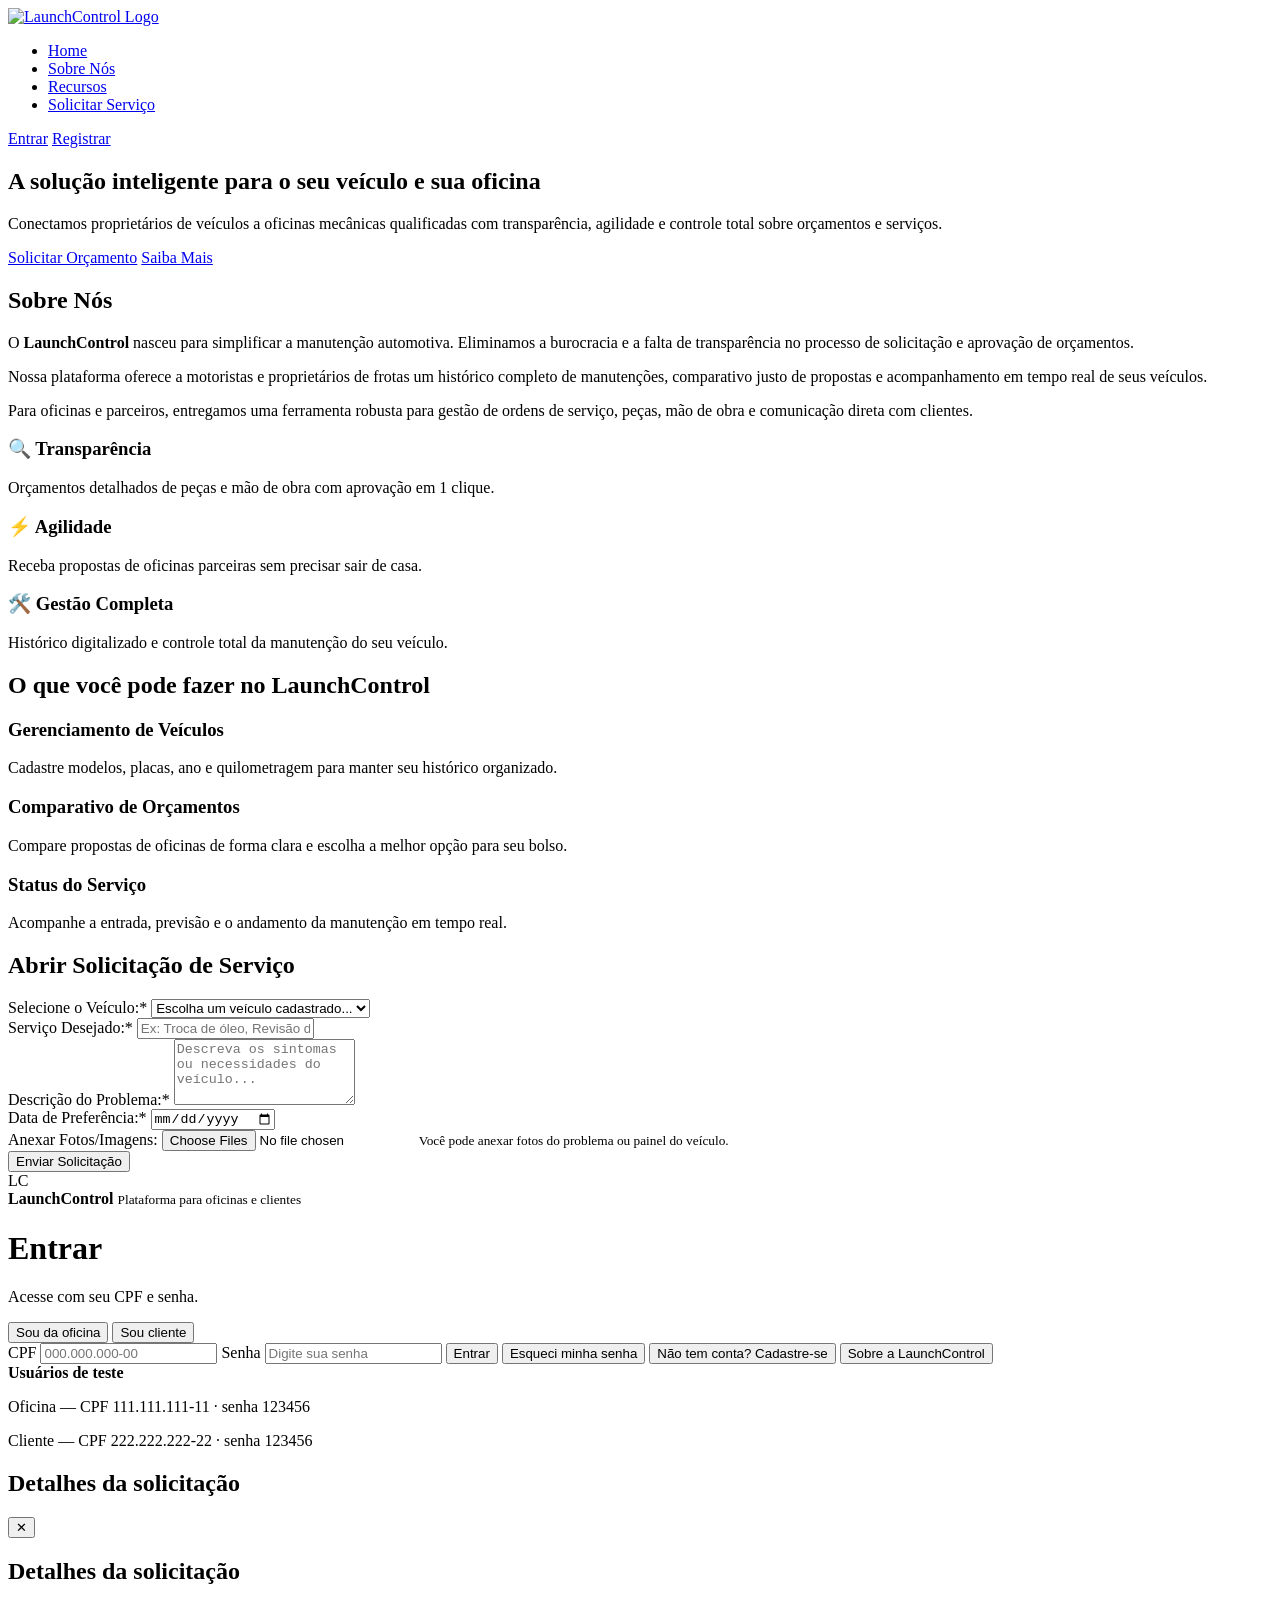
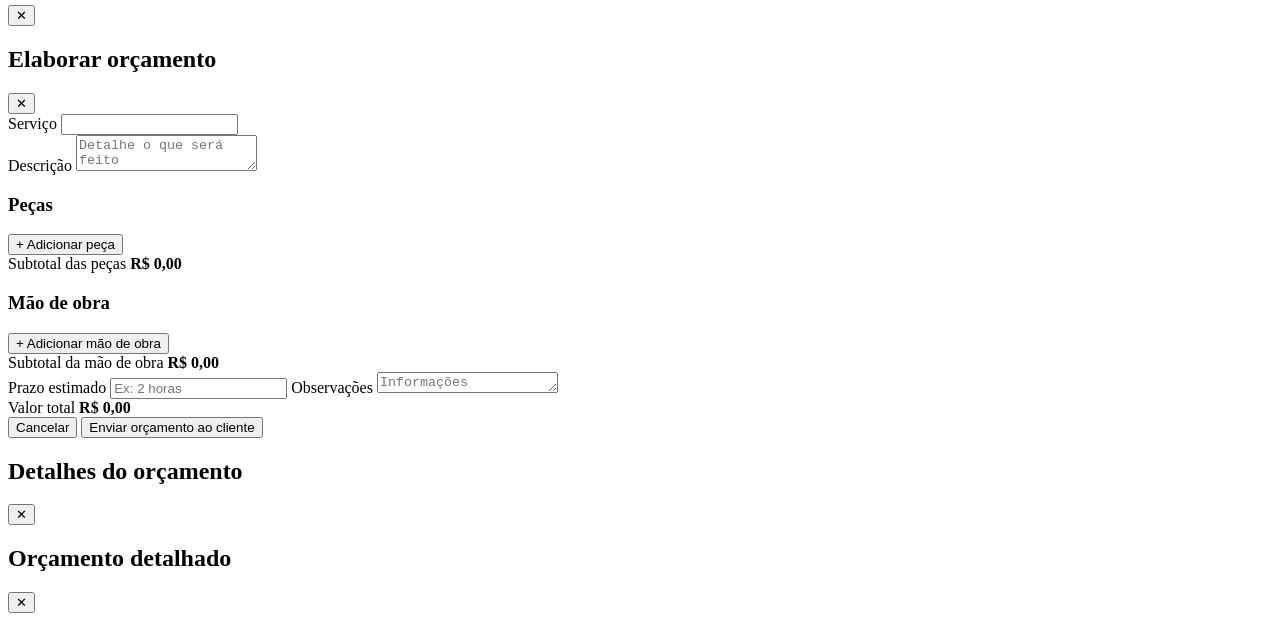
==== commit d83ad70f: "Add files via upload" ====
--- a/index.html
+++ b/index.html
@@ -9,6 +9,139 @@
 <link rel="stylesheet" href="style.css">
 </head>
 <body>
+
+  <!-- =========================================================
+     INÍCIO DO BLOCO DA HOME (COPIAR E COLAR LOGO ABAIXO DO <body>)
+     ========================================================= -->
+
+<!-- 1. CABEÇALHO / NAVEGAÇÃO -->
+<header class="navbar">
+    <div class="logo">
+        <a href="#home">
+            <img src="Logo2.0.jpeg" alt="LaunchControl Logo" class="logo-img">
+        </a>
+    </div>
+    <nav>
+        <ul class="nav-links">
+            <li><a href="#home">Home</a></li>
+            <li><a href="#sobre">Sobre Nós</a></li>
+            <li><a href="#recursos">Recursos</a></li>
+            <li><a href="#solicitacao">Solicitar Serviço</a></li>
+        </ul>
+    </nav>
+    <div class="auth-buttons">
+        <!-- Direcionam direto para as âncoras/seções de Login e Registro do seu código antigo -->
+        <a href="#login" class="btn btn-outline">Entrar</a>
+        <a href="#registro" class="btn btn-primary">Registrar</a>
+    </div>
+</header>
+
+<!-- 2. SEÇÃO HERO (BOAS-VINDAS) -->
+<section id="home" class="hero-section">
+    <div class="hero-content">
+        <h2>A solução inteligente para o seu veículo e sua oficina</h2>
+        <p>Conectamos proprietários de veículos a oficinas mecânicas qualificadas com transparência, agilidade e controle total sobre orçamentos e serviços.</p>
+        <div class="hero-actions">
+            <a href="#solicitacao" class="btn btn-primary btn-lg">Solicitar Orçamento</a>
+            <a href="#sobre" class="btn btn-secondary btn-lg">Saiba Mais</a>
+        </div>
+    </div>
+</section>
+
+<!-- 3. SEÇÃO SOBRE NÓS -->
+<section id="sobre" class="sobre-section">
+    <div class="container">
+        <h2>Sobre Nós</h2>
+        <div class="sobre-grid">
+            <div class="sobre-text">
+                <p>O <strong>LaunchControl</strong> nasceu para simplificar a manutenção automotiva. Eliminamos a burocracia e a falta de transparência no processo de solicitação e aprovação de orçamentos.</p>
+                <p>Nossa plataforma oferece a motoristas e proprietários de frotas um histórico completo de manutenções, comparativo justo de propostas e acompanhamento em tempo real de seus veículos.</p>
+                <p>Para oficinas e parceiros, entregamos uma ferramenta robusta para gestão de ordens de serviço, peças, mão de obra e comunicação direta com clientes.</p>
+            </div>
+            <div class="sobre-highlights">
+                <div class="card-highlight">
+                    <h3>🔍 Transparência</h3>
+                    <p>Orçamentos detalhados de peças e mão de obra com aprovação em 1 clique.</p>
+                </div>
+                <div class="card-highlight">
+                    <h3>⚡ Agilidade</h3>
+                    <p>Receba propostas de oficinas parceiras sem precisar sair de casa.</p>
+                </div>
+                <div class="card-highlight">
+                    <h3>🛠️ Gestão Completa</h3>
+                    <p>Histórico digitalizado e controle total da manutenção do seu veículo.</p>
+                </div>
+            </div>
+        </div>
+    </div>
+</section>
+
+<!-- 4. SEÇÃO DE RECURSOS -->
+<section id="recursos" class="recursos-section">
+    <div class="container">
+        <h2>O que você pode fazer no LaunchControl</h2>
+        <div class="recursos-cards">
+            <div class="card-recurso">
+                <i class="fas fa-car"></i>
+                <h3>Gerenciamento de Veículos</h3>
+                <p>Cadastre modelos, placas, ano e quilometragem para manter seu histórico organizado.</p>
+            </div>
+            <div class="card-recurso">
+                <i class="fas fa-file-invoice-dollar"></i>
+                <h3>Comparativo de Orçamentos</h3>
+                <p>Compare propostas de oficinas de forma clara e escolha a melhor opção para seu bolso.</p>
+            </div>
+            <div class="card-recurso">
+                <i class="fas fa-tasks"></i>
+                <h3>Status do Serviço</h3>
+                <p>Acompanhe a entrada, previsão e o andamento da manutenção em tempo real.</p>
+            </div>
+        </div>
+    </div>
+</section>
+
+<!-- 5. FORMULÁRIO DE SOLICITAÇÃO DE SERVIÇO -->
+<section id="solicitacao" class="solicitacao-section">
+    <div class="container">
+        <h2>Abrir Solicitação de Serviço</h2>
+        <form id="form-solicitacao" class="form-card">
+            <div class="form-group">
+                <label for="select-veiculo">Selecione o Veículo:*</label>
+                <select id="select-veiculo" name="veiculoId" required>
+                    <option value="" disabled selected>Escolha um veículo cadastrado...</option>
+                </select>
+            </div>
+
+            <div class="form-group">
+                <label for="input-servico">Serviço Desejado:*</label>
+                <input type="text" id="input-servico" name="servico" placeholder="Ex: Troca de óleo, Revisão dos freios" required>
+            </div>
+
+            <div class="form-group">
+                <label for="textarea-descricao">Descrição do Problema:*</label>
+                <textarea id="textarea-descricao" name="descricao" rows="4" placeholder="Descreva os sintomas ou necessidades do veículo..." required></textarea>
+            </div>
+
+            <div class="form-group">
+                <label for="input-data">Data de Preferência:*</label>
+                <input type="date" id="input-data" name="data" required>
+            </div>
+
+            <div class="form-group">
+                <label for="input-fotos">Anexar Fotos/Imagens:</label>
+                <input type="file" id="input-fotos" name="fotos" multiple accept="image/*">
+                <small>Você pode anexar fotos do problema ou painel do veículo.</small>
+            </div>
+
+            <button type="submit" class="btn btn-primary btn-block">Enviar Solicitação</button>
+        </form>
+    </div>
+</section>
+
+<!-- =========================================================
+     FIM DO BLOCO DA HOME
+     (COLE O SEU CÓDIGO ANTIGO DE LOGIN/REGISTRO/DASHBOARD A PARTIR DAQUI)
+     ========================================================= -->
 
 <!-- =========================================================
      TELA DE LOGIN
